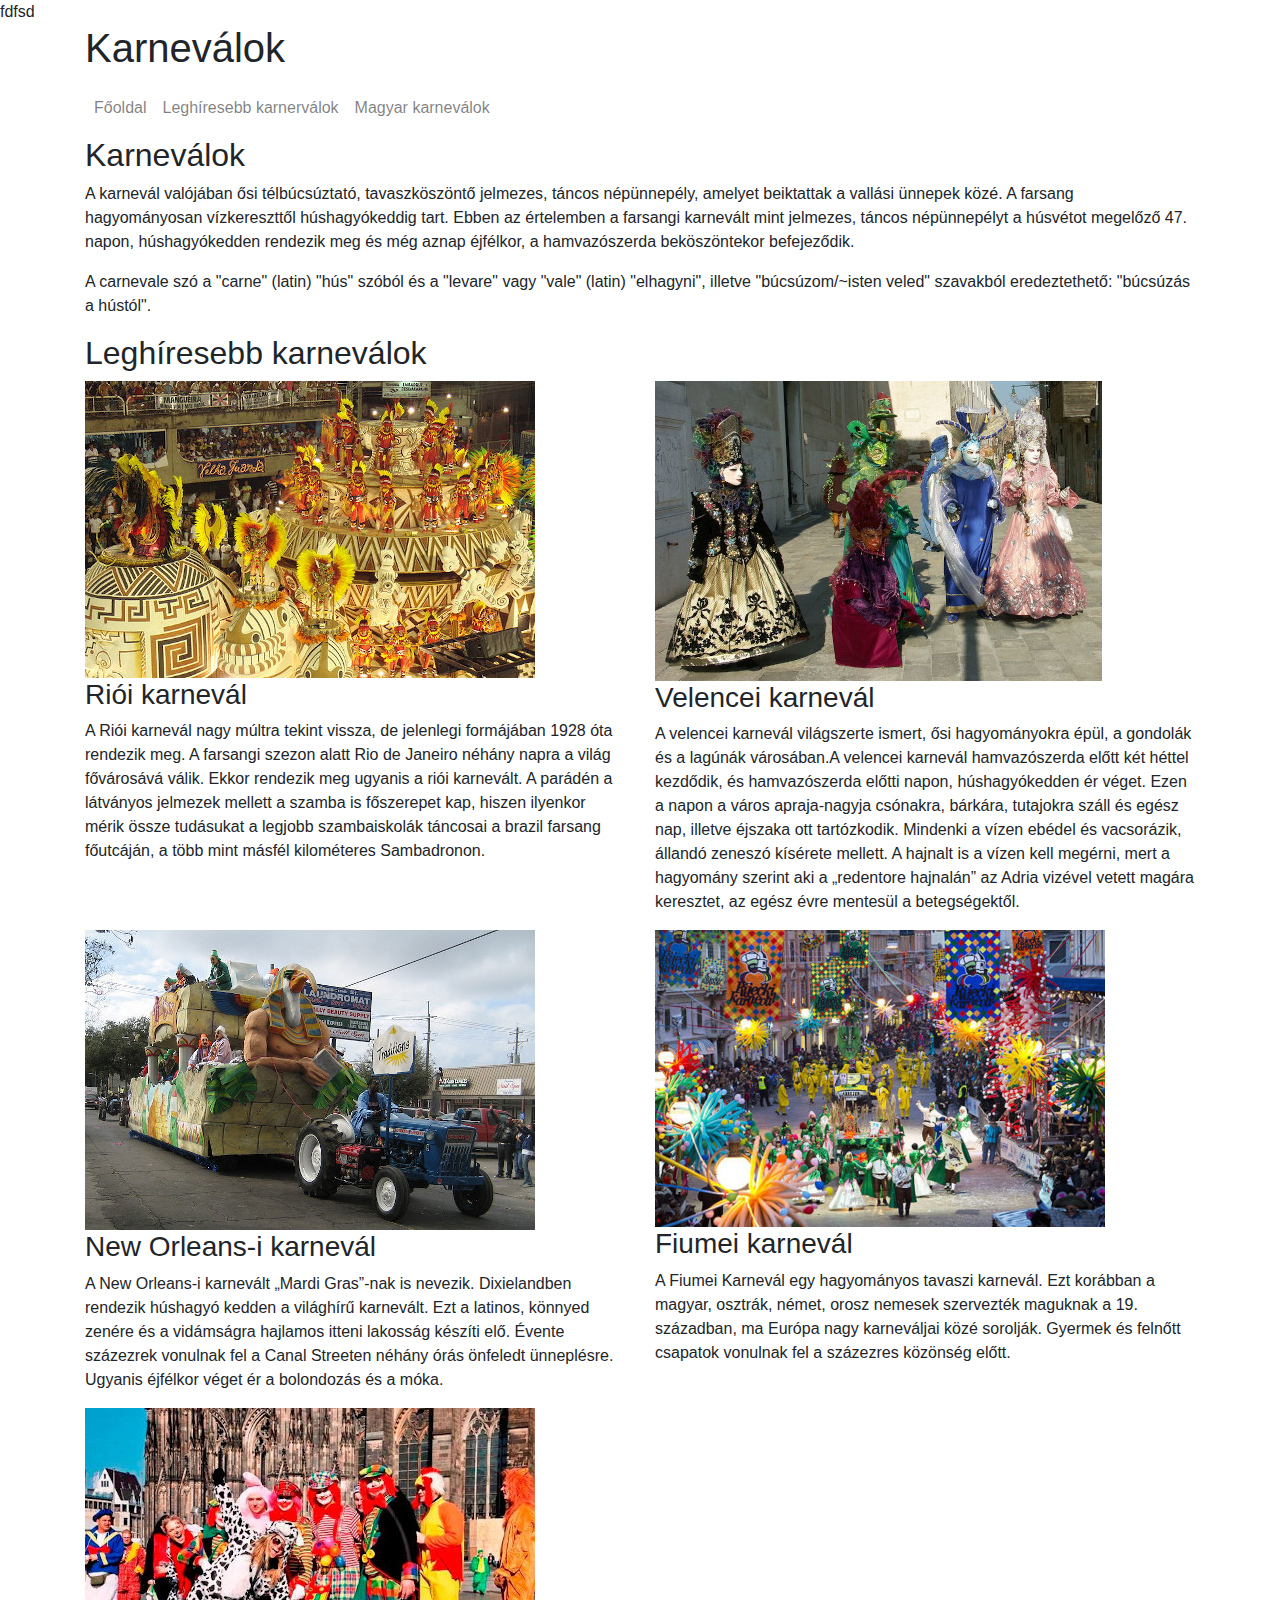
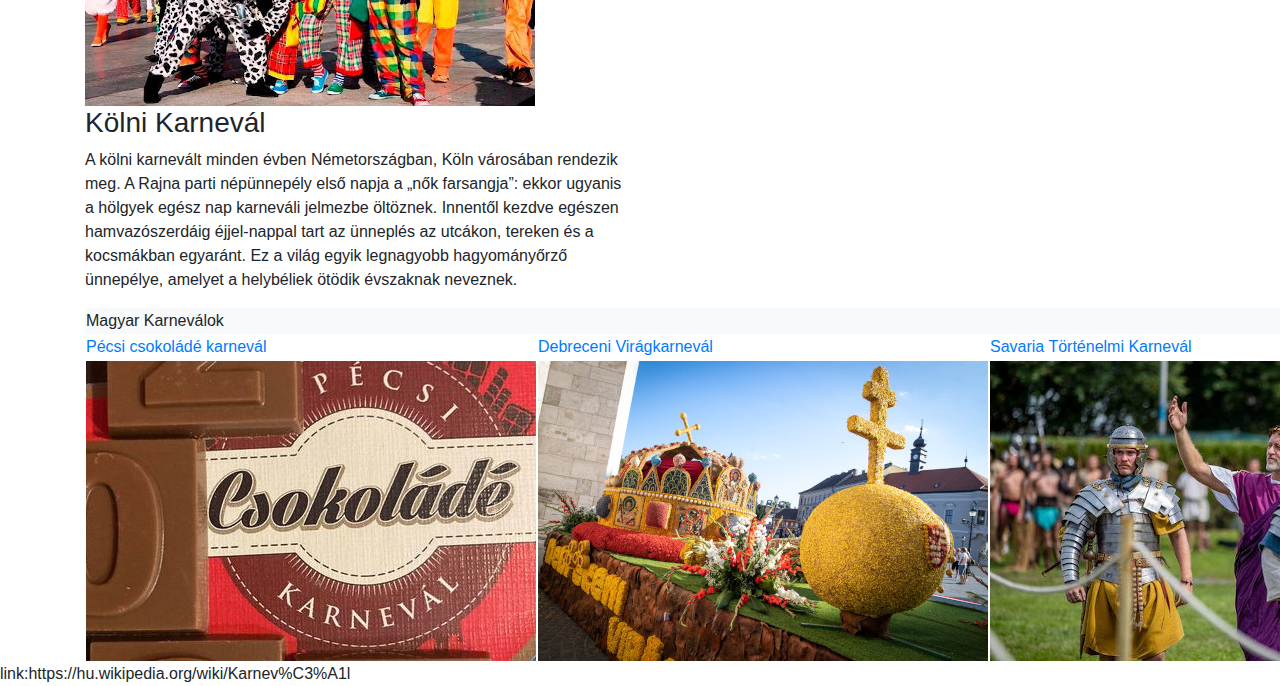
==== Web/index.html @ e1d8be51 "ok" ====
<!DOCTYPE html>
<html lang="hu">
<head>
    <meta charset="UTF-8">

    <meta http-equiv="X-UA-Compatible" content="IE=edge">

    <meta name="viewport" content="width=device-width, initial-scale=1.0">
    <title>Karnevál</title>

</head>

<link rel="stylesheet" href="">fdfsd


<body>
    
</body>

</html>

<head>
   
    <meta name="viewport" content="width=device-width, initial-scale=1, shrink-to-fit=no">
    
    <link rel="stylesheet" href="bootstrap/css/bootstrap.css">
    
</head>
  
<body>
    <header class="container">
        <div class="row">
            <div class="col-12">
                <h1 class="d-none d-sm-block">Karneválok</h1>
            </div>
        </div>
    </header>
    <nav class="container navbar navbar-expand-lg navbar-light">
        <button class="navbar-toggler ml-auto" type="button" data-toggle="collapse" data-target="#navbarNavAltMarkup"
            aria-controls="navbarNavAltMarkup" aria-expanded="false" aria-label="Toggle navigation">
            <span class="navbar-toggler-icon"></span>
        </button>
        <div class="collapse navbar-collapse" id="navbarNavAltMarkup">
            <div class="navbar-nav">
                <a class="nav-link" href="index.html">Főoldal <span class="sr-only">(current)</span></a>
                <a class="nav-link" href="index.html#leggyakoribb">Leghíresebb karnerválok</a>
                <a class="nav-link" href="index.html#magyar">Magyar karneválok</a>
                
            </div>
        </div>
    </nav>
    <main class="container ">
        <article class="row">
            <div class="col-12">
                <h2>Karneválok</h2>
                <p>
                    A karnevál valójában ősi télbúcsúztató, tavaszköszöntő jelmezes, táncos népünnepély, amelyet beiktattak a vallási ünnepek közé. A farsang hagyományosan vízkereszttől húshagyókeddig tart. Ebben az értelemben a farsangi karnevált mint jelmezes, táncos népünnepélyt a húsvétot megelőző 47. napon, húshagyókedden rendezik meg és még aznap éjfélkor, a hamvazószerda beköszöntekor befejeződik. 
                </p>
                <p>A carnevale szó a "carne" (latin) "hús" szóból és a "levare" vagy "vale" (latin) "elhagyni", illetve "búcsúzom/~isten veled" szavakból eredeztethető: "búcsúzás a hústól".
                </p>
            </div>
        </article>
        <article class="row">
            <div class="col-12">
                <h2 id="leggyakoribb">Leghíresebb karneválok</h2>
            </div>
            <div class="col-sm-6 col-lg-6">
                <img src="img/rio.jpg" alt="Riói karnevál" >
                <h3>Riói karnevál</h3>
                <p>A Riói karnevál nagy múltra tekint vissza, de jelenlegi formájában 1928 óta rendezik meg.
                    A farsangi szezon alatt Rio de Janeiro néhány napra a világ fővárosává válik. Ekkor rendezik meg ugyanis a riói karnevált. A parádén a látványos jelmezek mellett a szamba is főszerepet kap, hiszen ilyenkor mérik össze tudásukat a legjobb szambaiskolák táncosai a brazil farsang főutcáján, a több mint másfél kilométeres Sambadronon.
                </p>
            </div>
            <div class="col-sm-6 col-lg-6">
                <img src="img/velence.jpg" alt="Velencei karnevál" >
                <h3>Velencei karnevál</h3>
                <p>A velencei karnevál világszerte ismert, ősi hagyományokra épül, a gondolák és a lagúnák városában.A velencei karnevál hamvazószerda előtt két héttel kezdődik, és hamvazószerda előtti napon, húshagyókedden ér véget. Ezen a napon a város apraja-nagyja csónakra, bárkára, tutajokra száll és egész nap, illetve éjszaka ott tartózkodik. Mindenki a vízen ebédel és vacsorázik, állandó zeneszó kísérete mellett. A hajnalt is a vízen kell megérni, mert a hagyomány szerint aki a „redentore hajnalán” az Adria vizével vetett magára keresztet, az egész évre mentesül a betegségektől.

                </p>
            </div>
            <div class="col-sm-6 col-lg-6">
                <img src="img/neworleans.jpg" alt="New Orleans-i karnevál" >
                <h3>New Orleans-i karnevál</h3>
                <p>A New Orleans-i karnevált „Mardi Gras”-nak is nevezik. Dixielandben rendezik húshagyó kedden a világhírű karnevált. Ezt a latinos, könnyed zenére és a vidámságra hajlamos itteni lakosság készíti elő. Évente százezrek vonulnak fel a Canal Streeten néhány órás önfeledt ünneplésre. Ugyanis éjfélkor véget ér a bolondozás és a móka.  </p>
            </div>
            <div class="col-sm-6 col-lg-6">
                <img src="img/fiume.jpg" alt="Fiumei karnevál" >
                <h3>Fiumei karnevál</h3>
                <p>A Fiumei Karnevál egy hagyományos tavaszi karnevál. Ezt korábban a magyar, osztrák, német, orosz nemesek szervezték maguknak a 19. században, ma Európa nagy karneváljai közé sorolják. Gyermek és felnőtt csapatok vonulnak fel a százezres közönség előtt.</p>
            </div>
            
            <div class="col-sm-6 col-lg-6">
                <img src="img/kolni.jpg" alt="Kölni karnevál" >
                <h3>Kölni Karnevál</h3>
                <p>A kölni karnevált minden évben Németországban, Köln városában rendezik meg. A Rajna parti népünnepély első napja a „nők farsangja”: ekkor ugyanis a hölgyek egész nap karneváli jelmezbe öltöznek. Innentől kezdve egészen hamvazószerdáig éjjel-nappal tart az ünneplés az utcákon, tereken és a kocsmákban egyaránt. Ez a világ egyik legnagyobb hagyományőrző ünnepélye, amelyet a helybéliek ötödik évszaknak neveznek. </p>
            </div>
        

         
            <div class="col-12">
                <table class="d-none  d-md-table ">
                    <thead>
                        <tr class="bg-light">
                            <td colspan="5" id="magyar">Magyar Karneválok</td>                            
                        </tr>
                        <tr>
                            <td ><a href="https://www.facebook.com/pecsicsokoladekarneval/">Pécsi csokoládé karnevál</a></td>
                            <td ><a href="https://www.facebook.com/DebreceniViragkarneval/">Debreceni Virágkarnevál</a> </td>
                            <td ><a href="https://www.facebook.com/savariakarnevalofficial/">Savaria Történelmi Karnevál</a></td>
                            <td ><a href="https://www.facebook.com/dunakarneval25/">Duna Karnevál</a> </td>
                            <td ><a href="https://www.bekesmegye.com/bekes-megye-hirek/vii-gyulai-reneszansz-karneval">Gyulai Reneszánsz Karnevál</a> </td>
                            
                        </tr>
                    </thead>
                    <tbody>
                        <tr>
                            <td><img src="img/pecsicsoki.jpg" alt="Pécsi csoki karnevál" ></td>
                            <td><img src="img/debreceni.jpg" alt="Debreceni Virágkarnevál" ></td>
                            <td><img src="img/savaria.jpg" alt="Savaria Történelmi karnevál" ></td>
                            <td><img src="img/duna.jpg" alt="Duna karnevál" ></td>
                            <td><img src="img/gyulai.jpg" alt="Gyulai Reneszánsz Karnevál" ></td>
                           
                        </tr>
                    </tbody>
                </table>
            </div>

            
        </article>
    </main>
    <script src="bootstrap/js/jquery-3.5.1.min.js"></script>
    <script src="bootstrap/js/bootstrap.min.js"></script>
</body>

</html>

link:https://hu.wikipedia.org/wiki/Karnev%C3%A1l
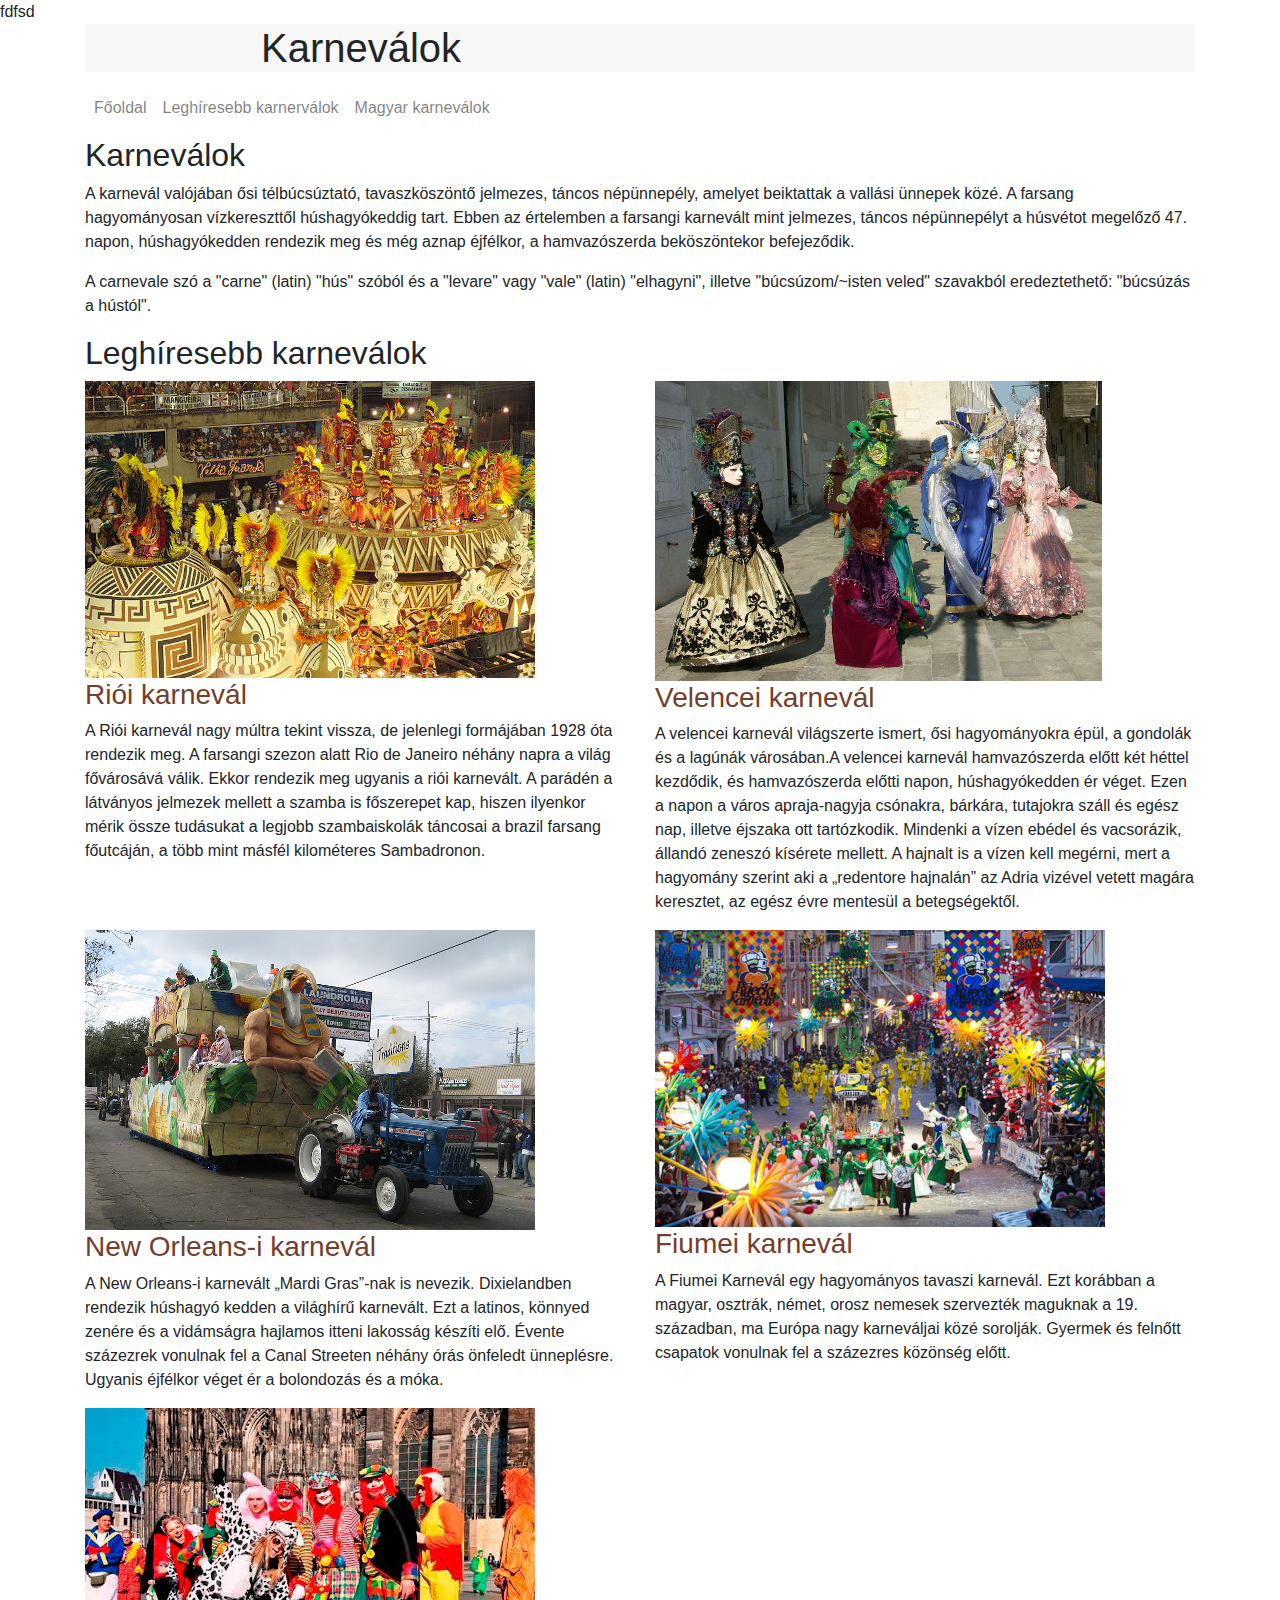
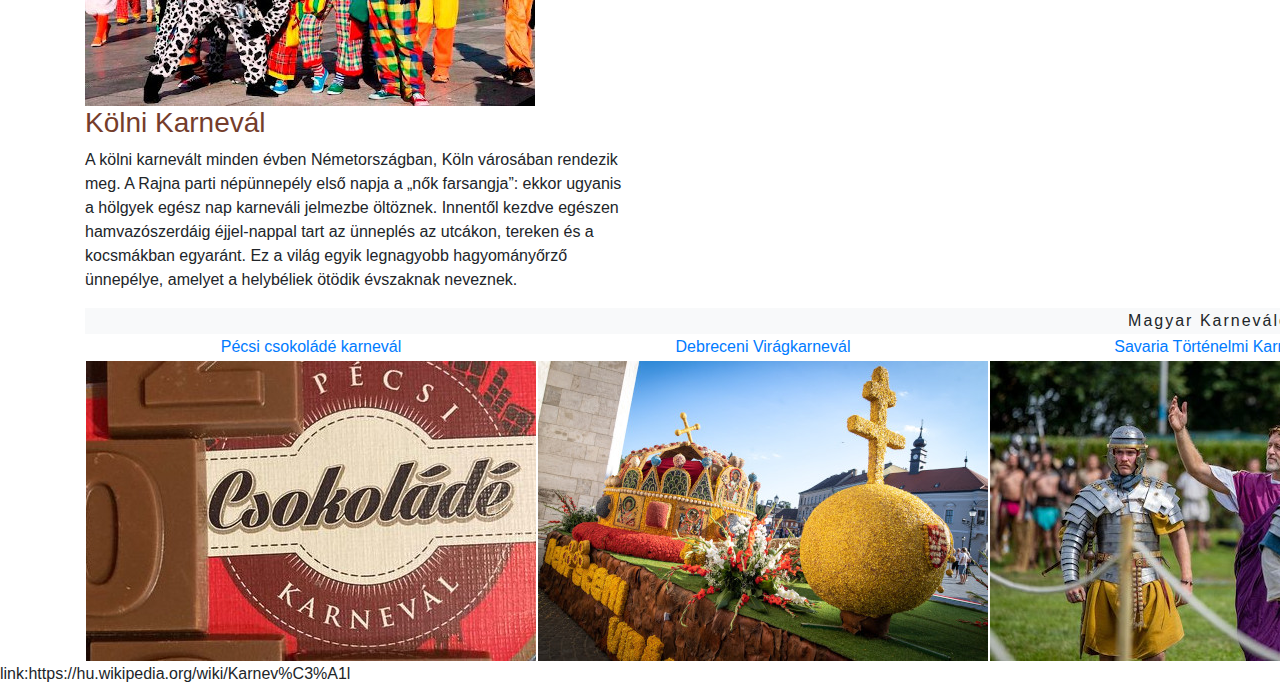
==== commit 69fdf5e9: "naje" ====
--- a/Web/index.html
+++ b/Web/index.html
@@ -6,6 +6,8 @@
     <meta http-equiv="X-UA-Compatible" content="IE=edge">
 
     <meta name="viewport" content="width=device-width, initial-scale=1.0">
+    <link rel="stylesheet" href="bootstrap/css/bootstrap.css">
+    <link rel="stylesheet" href="css/style.css">
     <title>Karnevál</title>
 
 </head>
--- a/Web/css/style.css
+++ b/Web/css/style.css
@@ -0,0 +1,48 @@
+body{
+    background-color: lightgoldenrodyellow;
+}
+header{    
+    background-position: center center;
+    
+} 
+h1{
+    background-color: rgb(248, 248, 248);
+    margin-top: 80px;
+    padding-left: 11rem; 
+    
+}
+ 
+h2{    
+    margin-top: 10px;    
+    
+    
+    
+}
+
+h3{    
+    font-weight: bold;
+    color: #753d2b;    
+    
+    
+}
+
+
+li{
+    list-style-image: url(../img/maszk.png);
+    
+}
+
+
+td,th{
+    text-align: center;
+}
+
+thead>tr:first-child{    
+    letter-spacing: 2px;  
+      
+}
+
+a{
+
+    color: #463706;
+}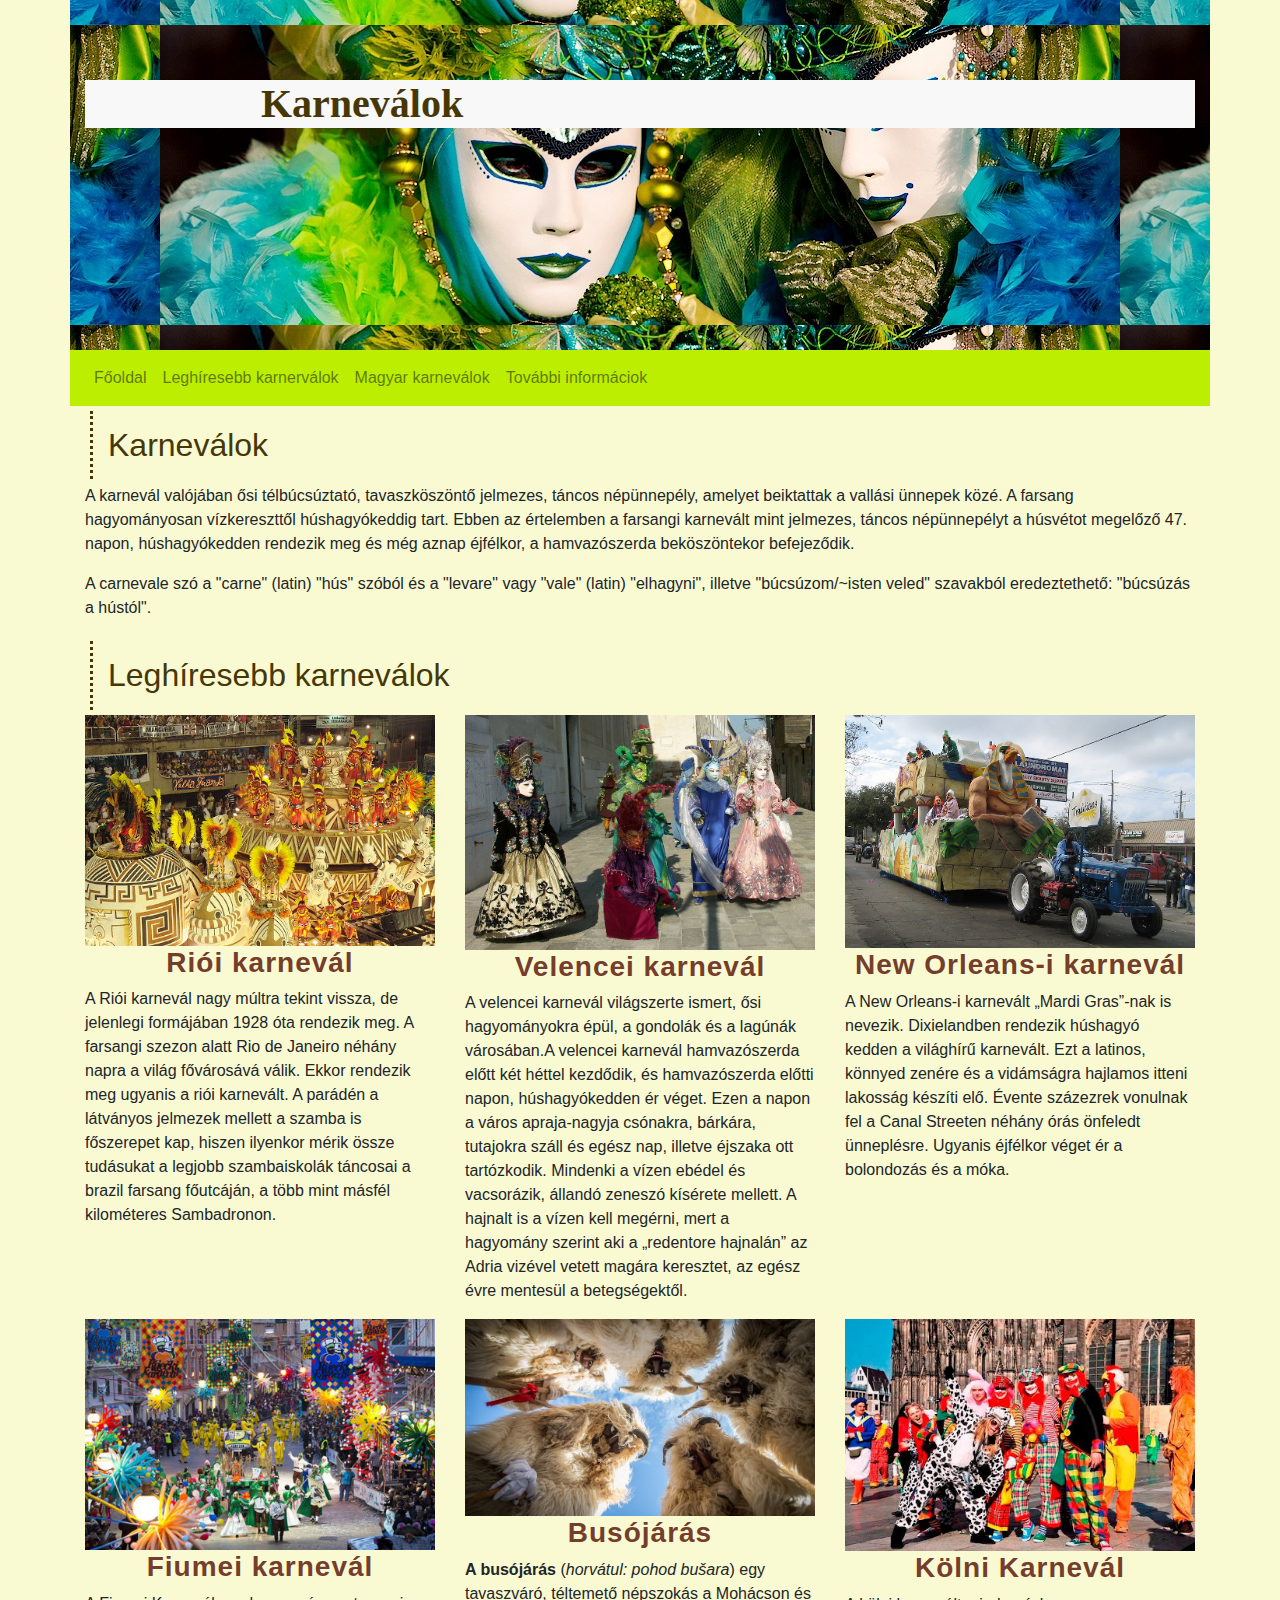
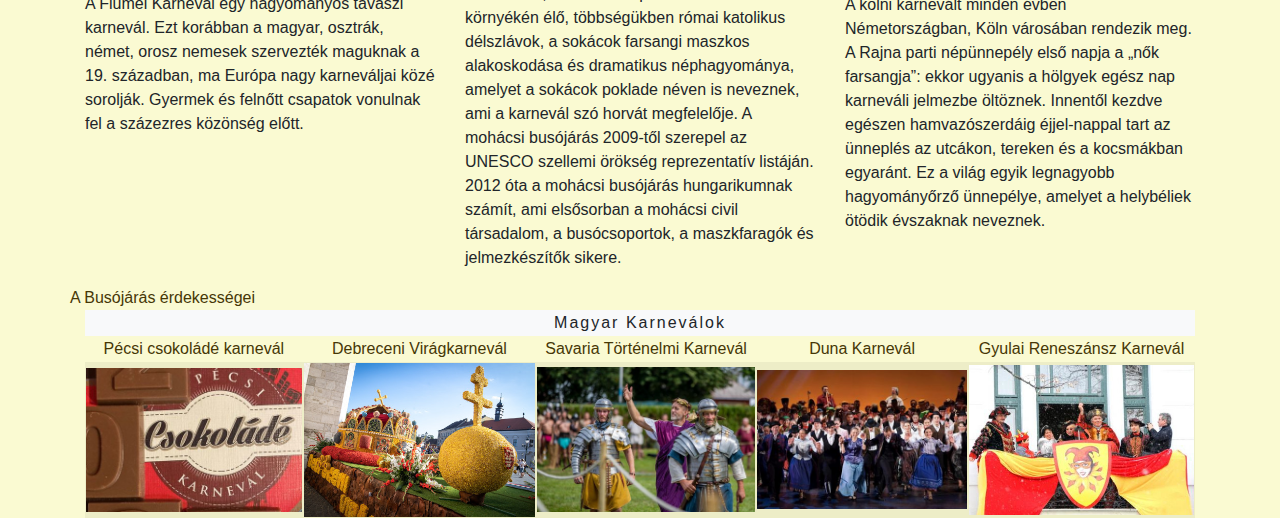
==== commit 50bda513: "😀" ====
--- a/Web/index.html
+++ b/Web/index.html
@@ -1,32 +1,21 @@
 <!DOCTYPE html>
 <html lang="hu">
-<head>
-    <meta charset="UTF-8">
-
-    <meta http-equiv="X-UA-Compatible" content="IE=edge">
-
-    <meta name="viewport" content="width=device-width, initial-scale=1.0">
-    <link rel="stylesheet" href="bootstrap/css/bootstrap.css">
-    <link rel="stylesheet" href="css/style.css">
-    <title>Karnevál</title>
-
-</head>
-
-<link rel="stylesheet" href="">fdfsd
-
-
-<body>
-    
-</body>
-
-</html>
 
 <head>
    
     <meta name="viewport" content="width=device-width, initial-scale=1, shrink-to-fit=no">
     
     <link rel="stylesheet" href="bootstrap/css/bootstrap.css">
-    
+
+    <meta charset="UTF-8">
+
+    <link rel="stylesheet" href="css/style.css">
+
+    <title>Karnevál</title>
+
+
+
+
 </head>
   
 <body>
@@ -47,7 +36,7 @@
                 <a class="nav-link" href="index.html">Főoldal <span class="sr-only">(current)</span></a>
                 <a class="nav-link" href="index.html#leggyakoribb">Leghíresebb karnerválok</a>
                 <a class="nav-link" href="index.html#magyar">Magyar karneválok</a>
-                
+                <a class="nav-link" href="https://hu.wikipedia.org/wiki/Karnev%C3%A1l"a>További informáciok</a>
             </div>
         </div>
     </nav>
@@ -63,44 +52,52 @@
             </div>
         </article>
         <article class="row">
-            <div class="col-12">
+            <div class="col-10">
                 <h2 id="leggyakoribb">Leghíresebb karneválok</h2>
             </div>
-            <div class="col-sm-6 col-lg-6">
+            <div class="col-sm-4 col-lg-4">
                 <img src="img/rio.jpg" alt="Riói karnevál" >
                 <h3>Riói karnevál</h3>
                 <p>A Riói karnevál nagy múltra tekint vissza, de jelenlegi formájában 1928 óta rendezik meg.
                     A farsangi szezon alatt Rio de Janeiro néhány napra a világ fővárosává válik. Ekkor rendezik meg ugyanis a riói karnevált. A parádén a látványos jelmezek mellett a szamba is főszerepet kap, hiszen ilyenkor mérik össze tudásukat a legjobb szambaiskolák táncosai a brazil farsang főutcáján, a több mint másfél kilométeres Sambadronon.
                 </p>
             </div>
-            <div class="col-sm-6 col-lg-6">
+            <div class="col-sm-4 col-lg-4">
                 <img src="img/velence.jpg" alt="Velencei karnevál" >
                 <h3>Velencei karnevál</h3>
                 <p>A velencei karnevál világszerte ismert, ősi hagyományokra épül, a gondolák és a lagúnák városában.A velencei karnevál hamvazószerda előtt két héttel kezdődik, és hamvazószerda előtti napon, húshagyókedden ér véget. Ezen a napon a város apraja-nagyja csónakra, bárkára, tutajokra száll és egész nap, illetve éjszaka ott tartózkodik. Mindenki a vízen ebédel és vacsorázik, állandó zeneszó kísérete mellett. A hajnalt is a vízen kell megérni, mert a hagyomány szerint aki a „redentore hajnalán” az Adria vizével vetett magára keresztet, az egész évre mentesül a betegségektől.
 
                 </p>
             </div>
-            <div class="col-sm-6 col-lg-6">
+            <div class="col-sm-4 col-lg-4">
                 <img src="img/neworleans.jpg" alt="New Orleans-i karnevál" >
                 <h3>New Orleans-i karnevál</h3>
                 <p>A New Orleans-i karnevált „Mardi Gras”-nak is nevezik. Dixielandben rendezik húshagyó kedden a világhírű karnevált. Ezt a latinos, könnyed zenére és a vidámságra hajlamos itteni lakosság készíti elő. Évente százezrek vonulnak fel a Canal Streeten néhány órás önfeledt ünneplésre. Ugyanis éjfélkor véget ér a bolondozás és a móka.  </p>
             </div>
-            <div class="col-sm-6 col-lg-6">
+            <div class="col-sm-4 col-lg-4">
                 <img src="img/fiume.jpg" alt="Fiumei karnevál" >
                 <h3>Fiumei karnevál</h3>
                 <p>A Fiumei Karnevál egy hagyományos tavaszi karnevál. Ezt korábban a magyar, osztrák, német, orosz nemesek szervezték maguknak a 19. században, ma Európa nagy karneváljai közé sorolják. Gyermek és felnőtt csapatok vonulnak fel a százezres közönség előtt.</p>
             </div>
-            
-            <div class="col-sm-6 col-lg-6">
+            <div class="col-sm-4 col-lg-4">
+                <img src="img/buso2.jpg" alt="Busójárás" >
+                <h3>Busójárás</h3>
+                <p> <strong>A busójárás</strong> (<em>horvátul: pohod bušara</em>) egy tavaszváró, téltemető népszokás a Mohácson és környékén élő, többségükben római katolikus délszlávok, a sokácok farsangi maszkos alakoskodása és dramatikus néphagyománya, amelyet a sokácok poklade néven is neveznek, ami a karnevál szó horvát megfelelője.
+                    A mohácsi busójárás 2009-től szerepel az UNESCO szellemi örökség reprezentatív listáján. 2012 óta a mohácsi busójárás hungarikumnak számít, ami elsősorban a mohácsi civil társadalom, a busócsoportok, a maszkfaragók és jelmezkészítők sikere.</p>
+            </div>
+        
+            <div class="col-sm-4 col-lg-4">
                 <img src="img/kolni.jpg" alt="Kölni karnevál" >
                 <h3>Kölni Karnevál</h3>
                 <p>A kölni karnevált minden évben Németországban, Köln városában rendezik meg. A Rajna parti népünnepély első napja a „nők farsangja”: ekkor ugyanis a hölgyek egész nap karneváli jelmezbe öltöznek. Innentől kezdve egészen hamvazószerdáig éjjel-nappal tart az ünneplés az utcákon, tereken és a kocsmákban egyaránt. Ez a világ egyik legnagyobb hagyományőrző ünnepélye, amelyet a helybéliek ötödik évszaknak neveznek. </p>
             </div>
-        
+            <a href="busojaras.html">A Busójárás érdekességei
+            </a>
 
          
             <div class="col-12">
-                <table class="d-none  d-md-table ">
+
+                <table class="table-striped">
                     <thead>
                         <tr class="bg-light">
                             <td colspan="5" id="magyar">Magyar Karneválok</td>                            
@@ -136,4 +133,3 @@
 
 </html>
 
-link:https://hu.wikipedia.org/wiki/Karnev%C3%A1l
--- a/Web/css/style.css
+++ b/Web/css/style.css
@@ -2,19 +2,32 @@
     background-color: lightgoldenrodyellow;
 }
 header{    
+
     background-position: center center;
-    
-} 
+
+    background-image: url("../img/bg2.jpg");
+
+    height: 350px;
+
+}
 h1{
     background-color: rgb(248, 248, 248);
     margin-top: 80px;
     padding-left: 11rem; 
-    
+    font-family: Verdana;
+    color: #463706;
+    font-weight: 700;
+
 }
  
 h2{    
     margin-top: 10px;    
-    
+    color: #463706;
+    border-color: #463706;
+    border-left: dotted;
+    border-width: 3px;
+    margin: 5px;
+    padding: 15px;
     
     
 }
@@ -22,7 +35,8 @@
 h3{    
     font-weight: bold;
     color: #753d2b;    
-    
+    text-align: center;
+    letter-spacing: 1px;
     
 }
 
@@ -45,4 +59,13 @@
 a{
 
     color: #463706;
+}
+nav{background-color: #bbee00;
+    
+}
+img{
+    width: 100%;
+}
+br{
+    padding-left: 40px;
 }